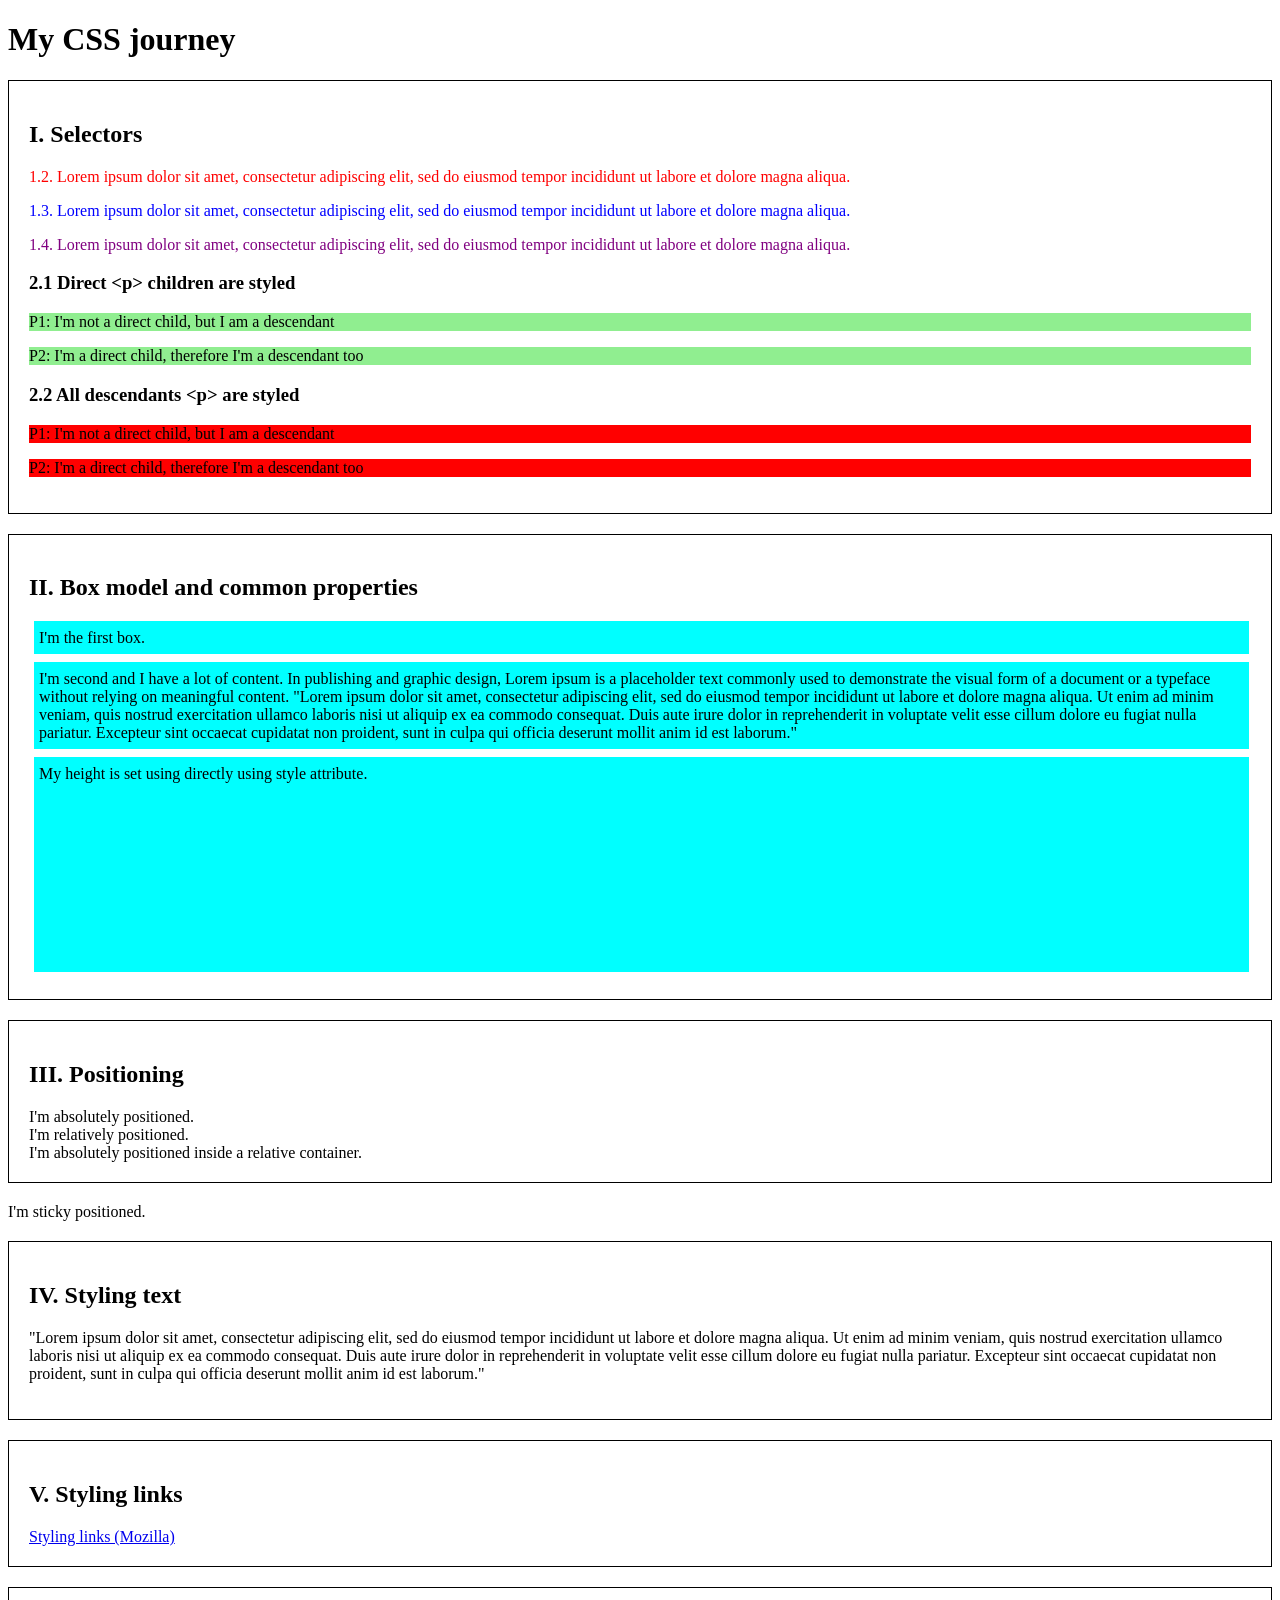
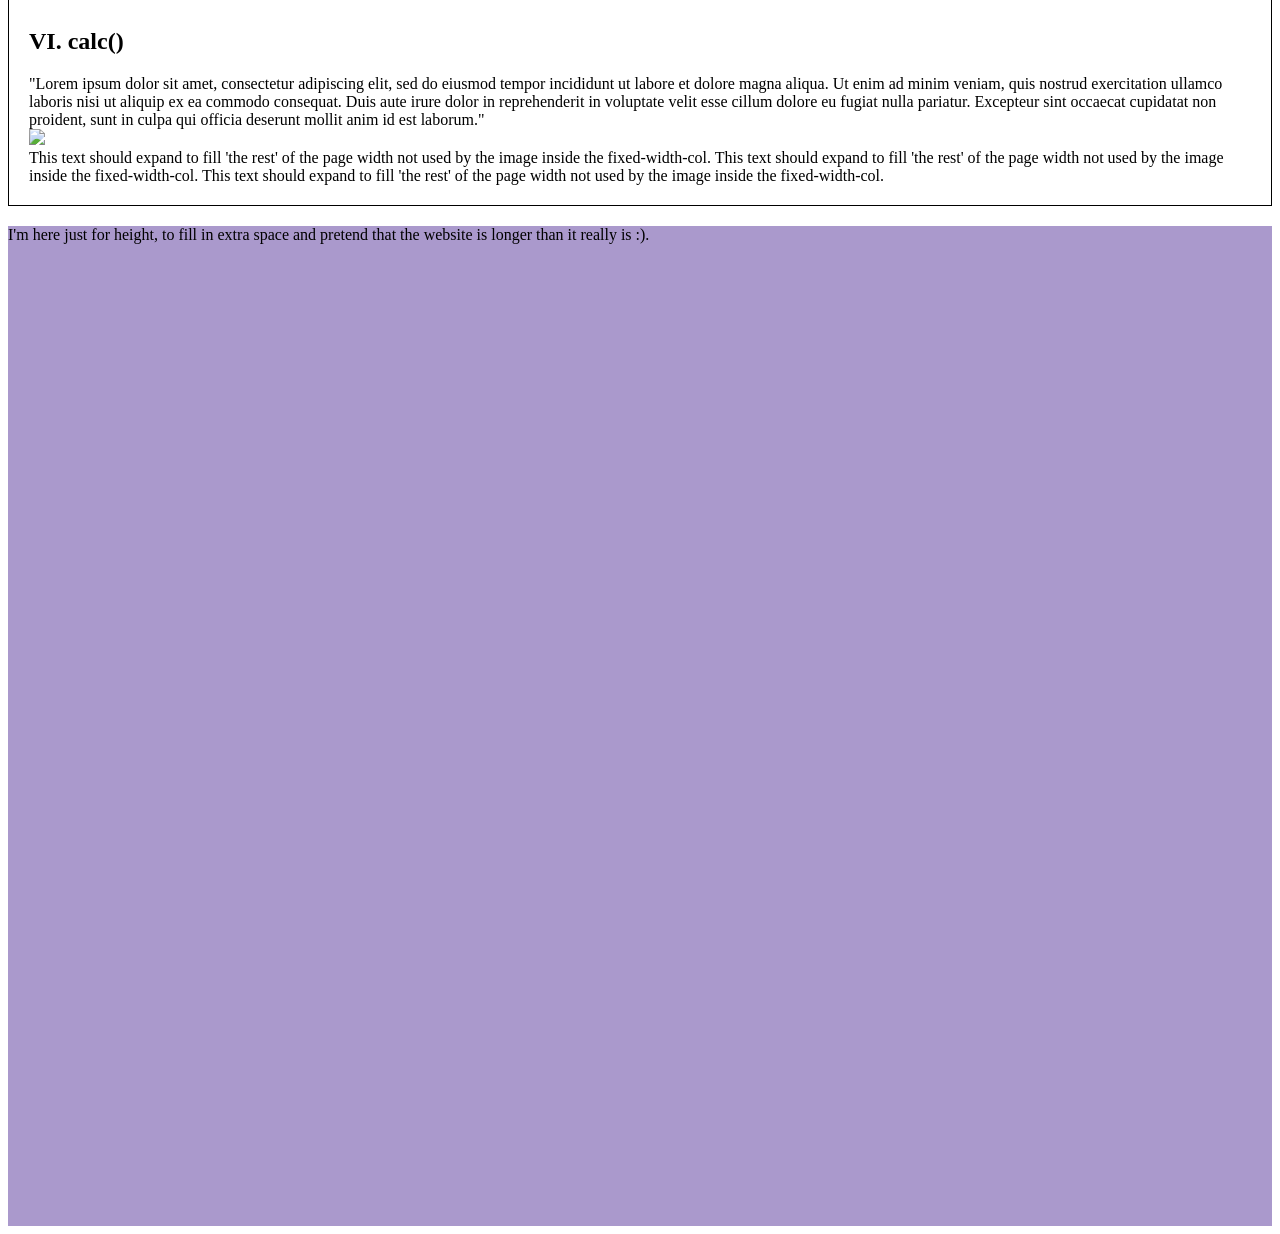
==== Lab2/src/index.html @ c2f783cd "lab2" ====
<!DOCTYPE html>
<html>
  <head>
    <link rel="stylesheet" href="index.css">
    <title>Module 2 - CSS Lab Exercises</title>

    <!-- 5.3 - Select the <link> option from ‘Use on the web’ and copy the stylesheet code into the <head> section of index.html -->
    <link rel="preconnect" href="https://fonts.googleapis.com">
    <link rel="preconnect" href="https://fonts.gstatic.com" crossorigin>
    <link href="https://fonts.googleapis.com/css2?family=Roboto:wght@400;700&display=swap" rel="stylesheet">    
  </head>
  <body>
    <h1>My CSS journey</h1>

    <article>
      <h2>I. Selectors</h2>

      <section>
        <p class="style-me1">
          1.2. Lorem ipsum dolor sit amet, consectetur adipiscing elit, sed do
          eiusmod tempor incididunt ut labore et dolore magna aliqua.
        </p>
        <p id="style-me2">
          1.3. Lorem ipsum dolor sit amet, consectetur adipiscing elit, sed do
          eiusmod tempor incididunt ut labore et dolore magna aliqua.
        </p>
        <p id="style-me2" class="style-me1">
          1.4. Lorem ipsum dolor sit amet, consectetur adipiscing elit, sed do
          eiusmod tempor incididunt ut labore et dolore magna aliqua.
        </p>
      </section>

      <section class="my-children-are-styled">
        <h3>2.1 Direct &lt;p&gt; children are styled</h3>
        <div>
          <p>P1: I'm not a direct child, but I am a descendant</p>
        </div>
        <p>P2: I'm a direct child, therefore I'm a descendant too</p>
      </section>

      <section class="my-descendants-are-styled">
        <h3>2.2 All descendants &lt;p&gt; are styled</h3>
        <div>
          <p>P1: I'm not a direct child, but I am a descendant</p>
        </div>
        <p>P2: I'm a direct child, therefore I'm a descendant too</p>
      </section>
    </article>

    <article>
      <h2>II. Box model and common properties</h2>
      <div class="box">I'm the first box.</div>
      <div class="box">
        I'm second and I have a lot of content. In publishing and graphic
        design, Lorem ipsum is a placeholder text commonly used to demonstrate
        the visual form of a document or a typeface without relying on
        meaningful content. "Lorem ipsum dolor sit amet, consectetur adipiscing
        elit, sed do eiusmod tempor incididunt ut labore et dolore magna aliqua.
        Ut enim ad minim veniam, quis nostrud exercitation ullamco laboris nisi
        ut aliquip ex ea commodo consequat. Duis aute irure dolor in
        reprehenderit in voluptate velit esse cillum dolore eu fugiat nulla
        pariatur. Excepteur sint occaecat cupidatat non proident, sunt in culpa
        qui officia deserunt mollit anim id est laborum."
      </div>
      <div class="box" style="height: 200px">
        My height is set using directly using style attribute.
      </div>
    </article>

    <article>
      <h2>III. Positioning</h2>
      <div class="position-absolute">I'm absolutely positioned.</div>

      <div class="position-relative">
        I'm relatively positioned.
        <div class="position-absolute">I'm absolutely positioned inside a relative container.</div>
      </div>
    </article>
    <div class="position-sticky">I'm sticky positioned.</div>

    <article>
      <h2>IV. Styling text</h2>
      <p class="text-style">
        "Lorem ipsum dolor sit amet, consectetur adipiscing elit, sed do eiusmod
        tempor incididunt ut labore et dolore magna aliqua. Ut enim ad minim
        veniam, quis nostrud exercitation ullamco laboris nisi ut aliquip ex ea
        commodo consequat. Duis aute irure dolor in reprehenderit in voluptate
        velit esse cillum dolore eu fugiat nulla pariatur. Excepteur sint
        occaecat cupidatat non proident, sunt in culpa qui officia deserunt
        mollit anim id est laborum."
      </p>
    </article>

    <article>
      <h2>V. Styling links</h2>
      <a
        href="https://developer.mozilla.org/en-US/docs/Learn/CSS/Styling_text/Styling_links"
        alt="Styling links with Mozilla"
        >Styling links (Mozilla)</a
      >
    </article>

    <article>
      <h2>VI. calc()</h2>
      <div class="calc-style">
        "Lorem ipsum dolor sit amet, consectetur adipiscing elit, sed do eiusmod
        tempor incididunt ut labore et dolore magna aliqua. Ut enim ad minim
        veniam, quis nostrud exercitation ullamco laboris nisi ut aliquip ex ea
        commodo consequat. Duis aute irure dolor in reprehenderit in voluptate
        velit esse cillum dolore eu fugiat nulla pariatur. Excepteur sint
        occaecat cupidatat non proident, sunt in culpa qui officia deserunt
        mollit anim id est laborum."
      </div>

      <div class="calc-row">
        <div class="fixed-width-col"><img src="assets/images/img1.png" width="300"/></div>
        <div class="fluid-col">This text should expand to fill 'the rest' of the page width not used by the image inside the fixed-width-col.
          This text should expand to fill 'the rest' of the page width not used by the image inside the fixed-width-col.
          This text should expand to fill 'the rest' of the page width not used by the image inside the fixed-width-col.
        </div>
      </div>
    </article>

    <div style="height: 1000px; background: #AA99CC">
      I'm here just for height, to fill in extra space and pretend that the website is longer than it really is :).
    </div>
  </body>
</html>
---- Lab2/src/index.css ----
/* I. Selectors */
/* Put styles for questions 1.1, 1.2, 1.3 and 1.4 here */
article {
  margin: 20px 0;
  padding: 20px;
  border: 1px solid black;
}

.style-me1 {
  color: red;
}

#style-me2 {
  color: blue;
}

#style-me2.style-me1 {
  color: purple;
}

/* Put styles for questions 2.1 and 2.2 here */
.my-descendants-are-styled p {
  background-color: red;
}

.my-children-are-styled p {
  background-color: lightgreen;
}

/* II. Box model and common properties */
/* Put styles for questions 1-8 here */
.box {
  background-color: aqua;
  margin: 2%;
  padding: 5%;
  margin: 4px 7px;
  padding: 7em 4em;
  margin: 8px 2px 7px 5px;
  padding: 8px 2px 7px 5px;
}

/* III. Positioning */
/* Put styles for questions 1-3 here */

/* IV. Styling text */
/* Put styles for questions 1-10 here */

/* V. Styling links */
/* Put styles for questions 1-3 here */

/* VI. calc() */
/* Put styles for questions 1-3 here */
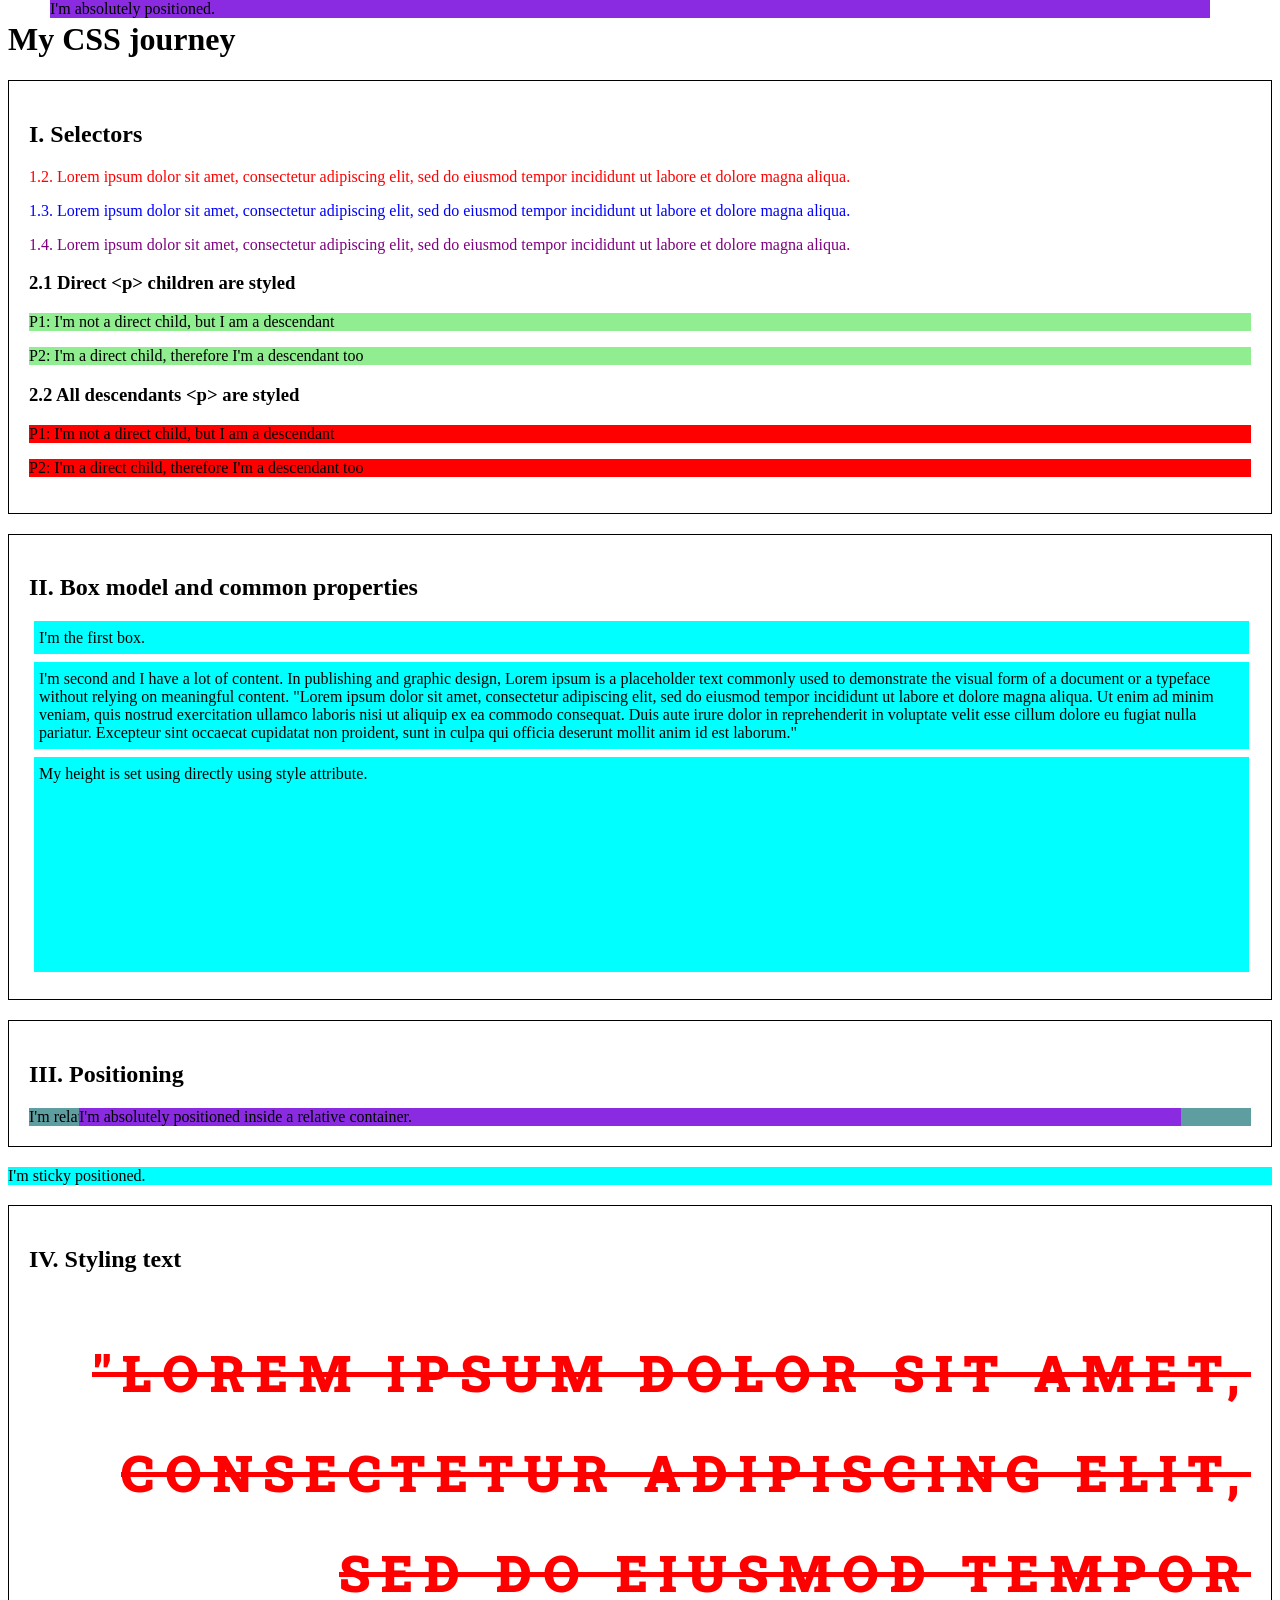
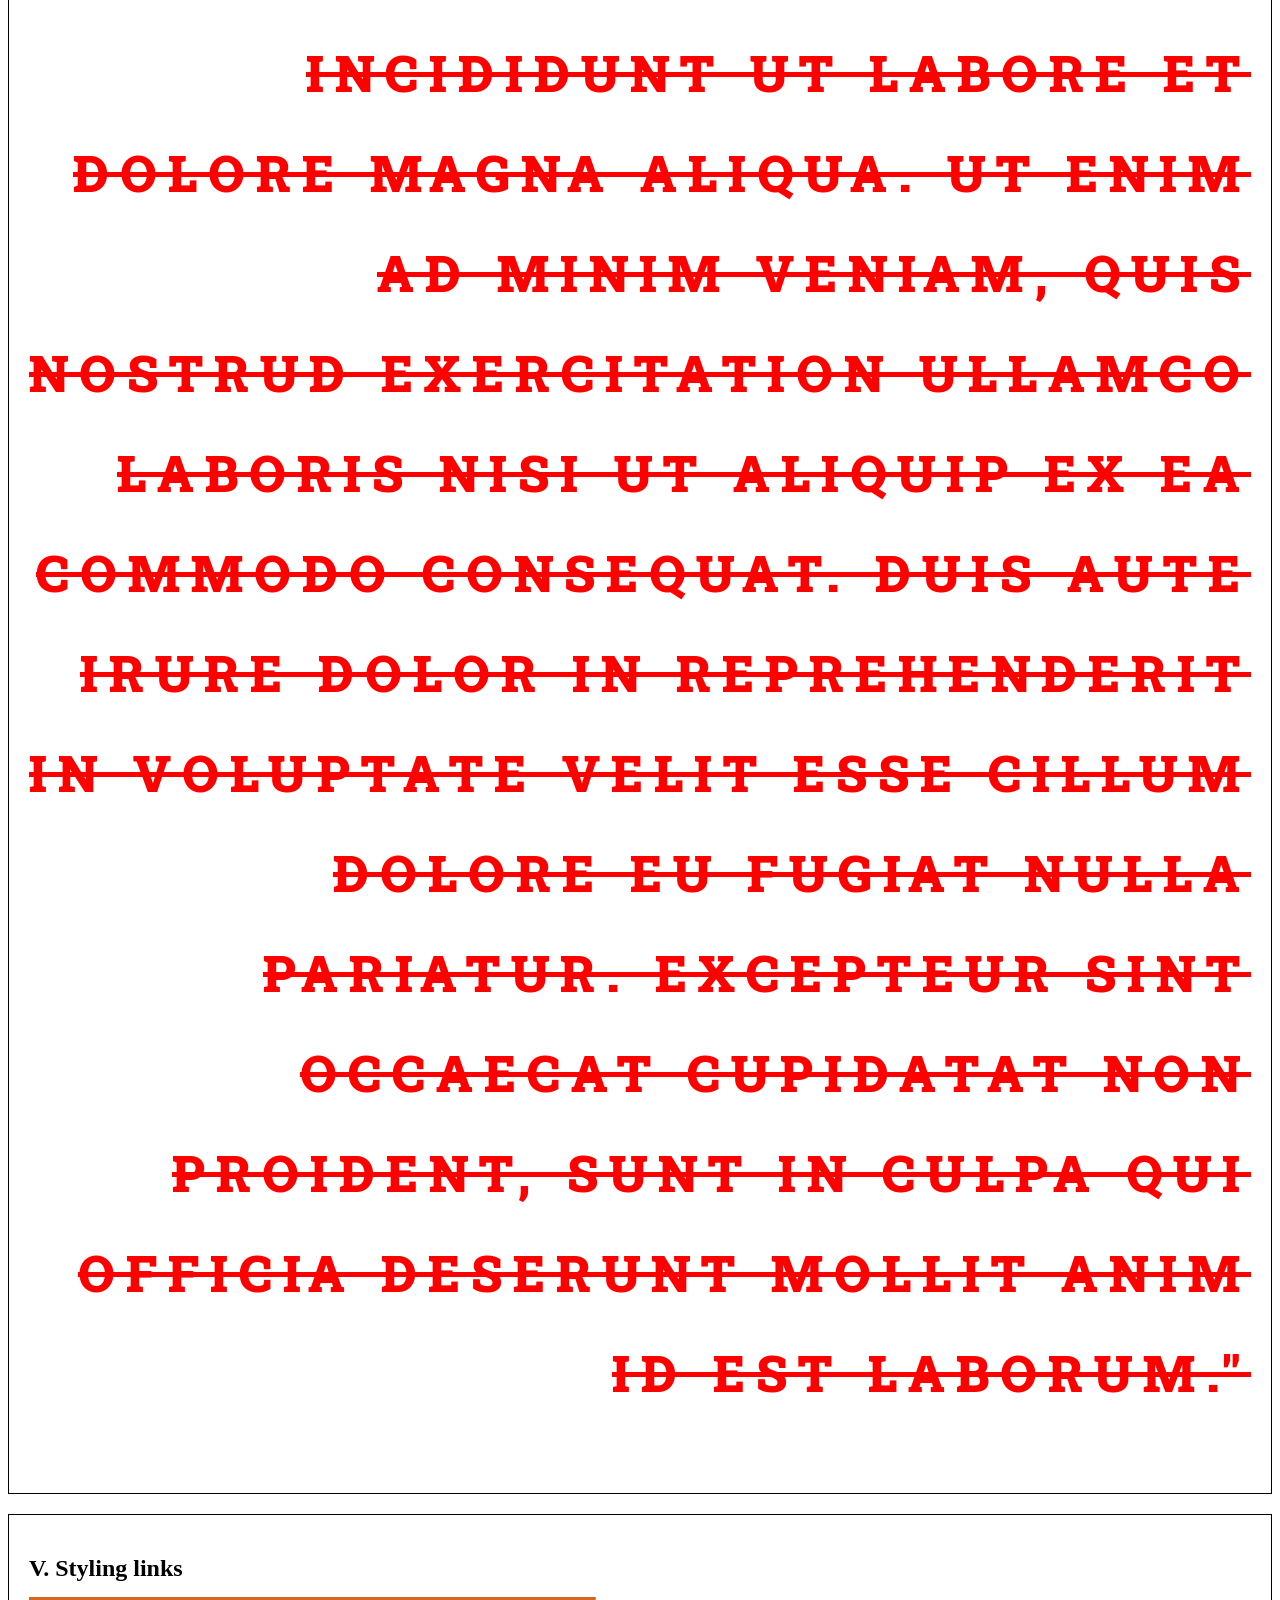
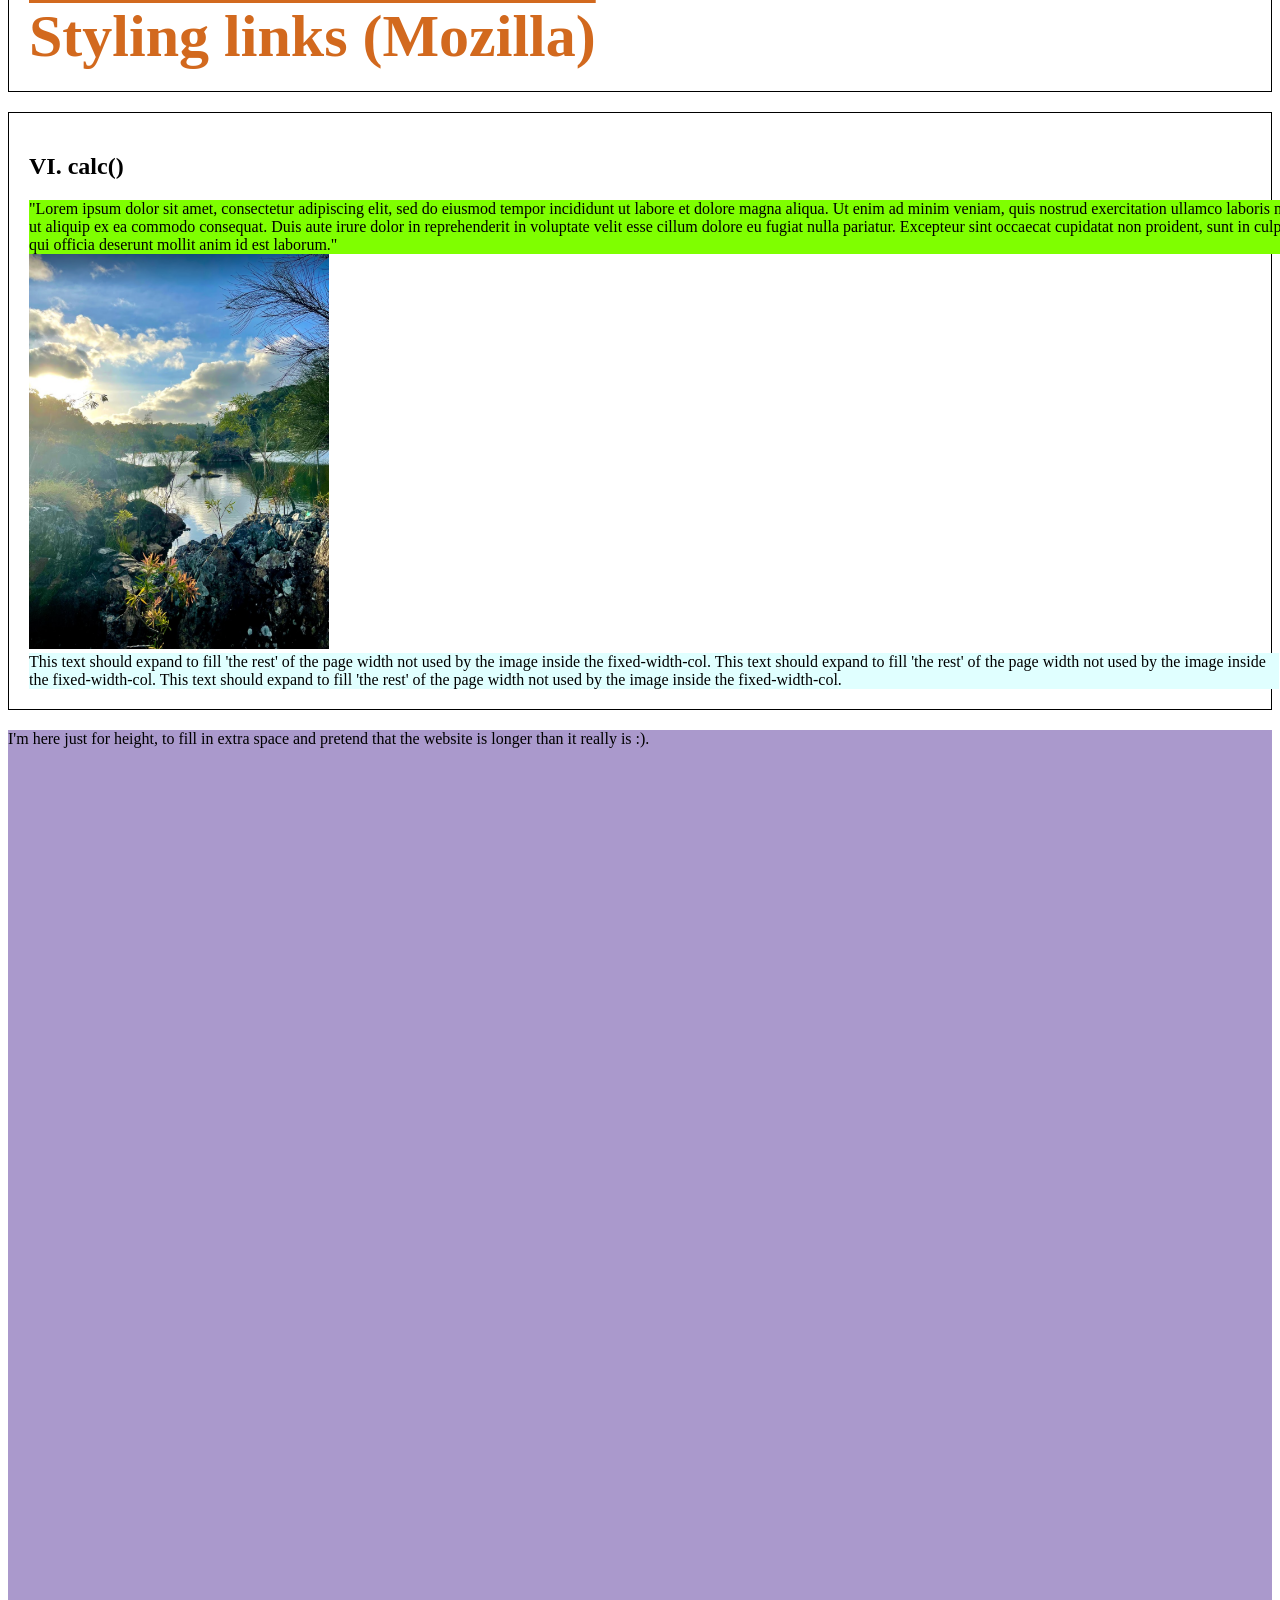
==== commit ed4fa52e: "finishing lab2" ====
--- a/Lab2/src/index.html
+++ b/Lab2/src/index.html
@@ -1,13 +1,23 @@
-<!DOCTYPE html>
+<!doctype html>
 <html>
   <head>
-    <link rel="stylesheet" href="index.css">
+    <link rel="stylesheet" href="index.css" />
     <title>Module 2 - CSS Lab Exercises</title>
 
     <!-- 5.3 - Select the <link> option from ‘Use on the web’ and copy the stylesheet code into the <head> section of index.html -->
-    <link rel="preconnect" href="https://fonts.googleapis.com">
-    <link rel="preconnect" href="https://fonts.gstatic.com" crossorigin>
-    <link href="https://fonts.googleapis.com/css2?family=Roboto:wght@400;700&display=swap" rel="stylesheet">    
+    <link rel="preconnect" href="https://fonts.googleapis.com" />
+    <link rel="preconnect" href="https://fonts.gstatic.com" crossorigin />
+    <link
+      href="https://fonts.googleapis.com/css2?family=Roboto:wght@400;700&display=swap"
+      rel="stylesheet"
+    />
+
+    <link rel="preconnect" href="https://fonts.googleapis.com" />
+    <link rel="preconnect" href="https://fonts.gstatic.com" crossorigin />
+    <link
+      href="https://fonts.googleapis.com/css2?family=Lato:ital,wght@0,100;0,300;0,400;0,700;0,900;1,100;1,300;1,400;1,700;1,900&family=Raleway:ital,wght@0,100..900;1,100..900&family=Roboto+Slab:wght@100..900&display=swap"
+      rel="stylesheet"
+    />
   </head>
   <body>
     <h1>My CSS journey</h1>
@@ -73,7 +83,9 @@
 
       <div class="position-relative">
         I'm relatively positioned.
-        <div class="position-absolute">I'm absolutely positioned inside a relative container.</div>
+        <div class="position-absolute">
+          I'm absolutely positioned inside a relative container.
+        </div>
       </div>
     </article>
     <div class="position-sticky">I'm sticky positioned.</div>
@@ -113,16 +125,22 @@
       </div>
 
       <div class="calc-row">
-        <div class="fixed-width-col"><img src="assets/images/img1.png" width="300"/></div>
-        <div class="fluid-col">This text should expand to fill 'the rest' of the page width not used by the image inside the fixed-width-col.
-          This text should expand to fill 'the rest' of the page width not used by the image inside the fixed-width-col.
-          This text should expand to fill 'the rest' of the page width not used by the image inside the fixed-width-col.
+        <div class="fixed-width-col">
+          <img src="../assets/assets/images/img1.png" width="300" />
+        </div>
+        <div class="fluid-col">
+          This text should expand to fill 'the rest' of the page width not used
+          by the image inside the fixed-width-col. This text should expand to
+          fill 'the rest' of the page width not used by the image inside the
+          fixed-width-col. This text should expand to fill 'the rest' of the
+          page width not used by the image inside the fixed-width-col.
         </div>
       </div>
     </article>
 
-    <div style="height: 1000px; background: #AA99CC">
-      I'm here just for height, to fill in extra space and pretend that the website is longer than it really is :).
+    <div style="height: 1000px; background: #aa99cc">
+      I'm here just for height, to fill in extra space and pretend that the
+      website is longer than it really is :).
     </div>
   </body>
 </html>
--- a/Lab2/src/index.css
+++ b/Lab2/src/index.css
@@ -41,12 +41,72 @@
 
 /* III. Positioning */
 /* Put styles for questions 1-3 here */
+.position-absolute {
+  position: absolute;
+  top: 0;
+  background-color: blueviolet;
+  left: 50px;
+  right: 70px;
+}
+
+.position-relative {
+  position: relative;
+  background-color: cadetblue;
+}
+
+.position-sticky {
+  position: sticky;
+  background-color: aqua;
+  top: 0px;
+}
 
 /* IV. Styling text */
 /* Put styles for questions 1-10 here */
+.text-style {
+  color: red;
+  font-size: 50px;
+  line-height: 100px;
+  font-weight: 900;
+  font-family: "Roboto Slab", serif;
+  text-align: end;
+  letter-spacing: 11px;
+  word-spacing: 2px;
+  text-transform: uppercase;
+  text-decoration: line-through;
+}
 
 /* V. Styling links */
 /* Put styles for questions 1-3 here */
+a,
+a:link {
+  color: chocolate;
+  font-size: 60px;
+  font-weight: 600;
+  text-decoration: overline;
+}
+a:hover,
+a:active,
+a:focus {
+  color: brown;
+  text-decoration: none;
+}
 
+a:visited {
+  color: blueviolet;
+  font-style: italic;
+}
 /* VI. calc() */
 /* Put styles for questions 1-3 here */
+.calc-style {
+  width: 100vw;
+  background-color: chartreuse;
+}
+.fixed-width-col {
+  width: 350px;
+  display: inline-block;
+}
+.fluid-col {
+  display: inline-block;
+  width: calc(100rem - 350px);
+  background-color: lightcyan;
+}
